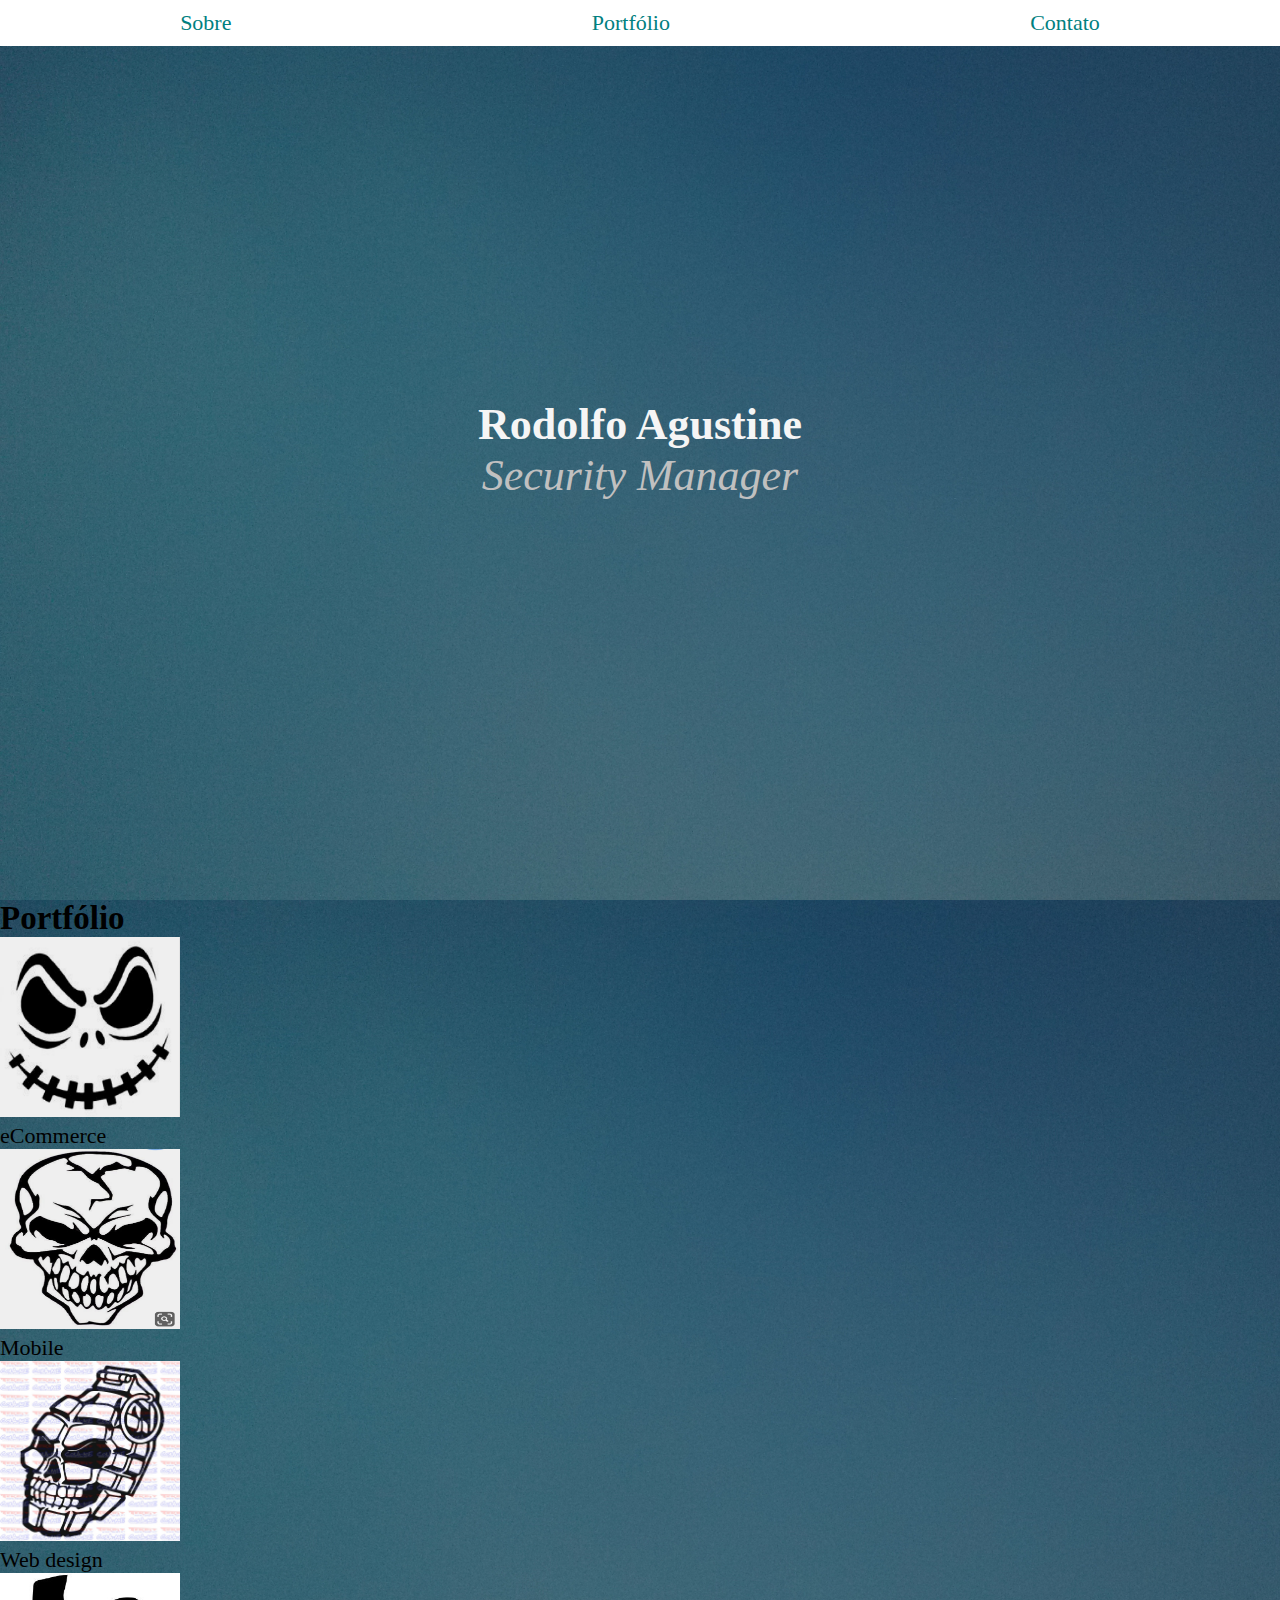
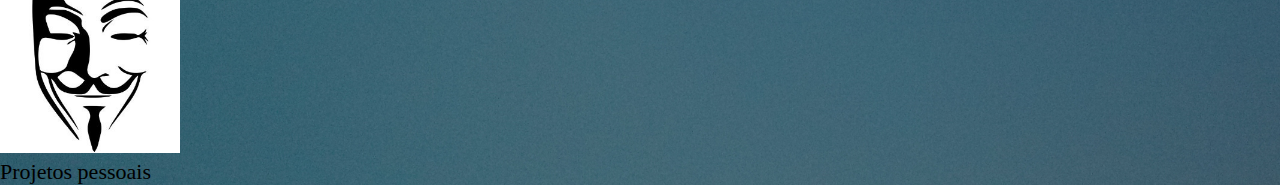
==== index.html @ 40ff5966 "Add files via upload" ====
<!DOCTYPE html>
<html lang="pt-br">
<head>
	<meta charset="UTF-8">
	<meta name="viewport" content="width=device-width, initial-scale=1.0">
	<title>Vanessa Me Tonini - web developer</title>
	<link rel="stylesheet" href="css/estilos.css">
 
</head>
<body>
	<header>
		<nav class="menu">
			<ul>
				<li><a href="#">Sobre</a></li>
				<li><a href="#">Portfólio</a></li>
				<li><a href="#">Contato</a></li>
			</ul>
		</nav>
		<div>
			<h1 class="site-title">Rodolfo Agustine</h1>
			<h2 class="site-subtitle">Security Manager</h2>
		</div>
	</header>
	<section>
		<h2>Portfólio</h2>
		<figure>
			<img class="img-portfolio" src="./img/ecommerce-creditos-s-o-c-i-a-l-c-u-t-unsplash.jpg" alt="eCommerce">
			<figcaption>eCommerce</figcaption>
		</figure>
		<figure>
			<img class="img-portfolio" src="./img/mobile-creditos-nate-grant-unsplash.jpg" alt=">Mobile">
			<figcaption>Mobile</figcaption>
		</figure>
		<figure>
			<img class="img-portfolio" src="./img/webdesign-creditos-domenico-loia-unsplash.jpg" alt="Web design">
			<figcaption>Web design</figcaption>
		</figure>
		<figure>
			<img class="img-portfolio" src="./img/projpessoais-creditos-hal-gatewood-unsplash.jpg" alt="Projetos pessoais">
			<figcaption>Projetos pessoais</figcaption>
		</figure>
	</section>
</body>
</html>
---- css/estilos.css ----
* {
  margin: 0;
  padding: 0;
  box-sizing: border-box;
}

body {
  background-image: url('../img/fundo.jpg');
  background-size: auto 100vh;
  height: 100vh;
}

@media (min-width: 400px) {
  body {
    font-size: 18px;
  }
}

@media (min-width: 600px) {
  body {
    font-size: 22px;
  }
}

header {
  height: 100vh;
  display: flex;
  align-items: center;
  justify-content: center;
  flex-wrap: wrap;
}

.menu {
  background-color: white;
  position: fixed;
  top: 0;
  width: 100vw;
}

.menu ul {
  display: flex;
  justify-content: space-around;
}

.menu li {
  list-style: none;
}

.menu a {
  color: teal;
  display: block;
  padding: 10px;
  text-decoration: none;
}

.site-title {
  color: whitesmoke;
  text-align: center;
}

.site-subtitle {
  color: silver;
  font-style: italic;
  font-weight: lighter;
  text-align: center;
  font-size: 2em;
}

.img-portfolio {
  height: 180px;
  width: 180px;
}
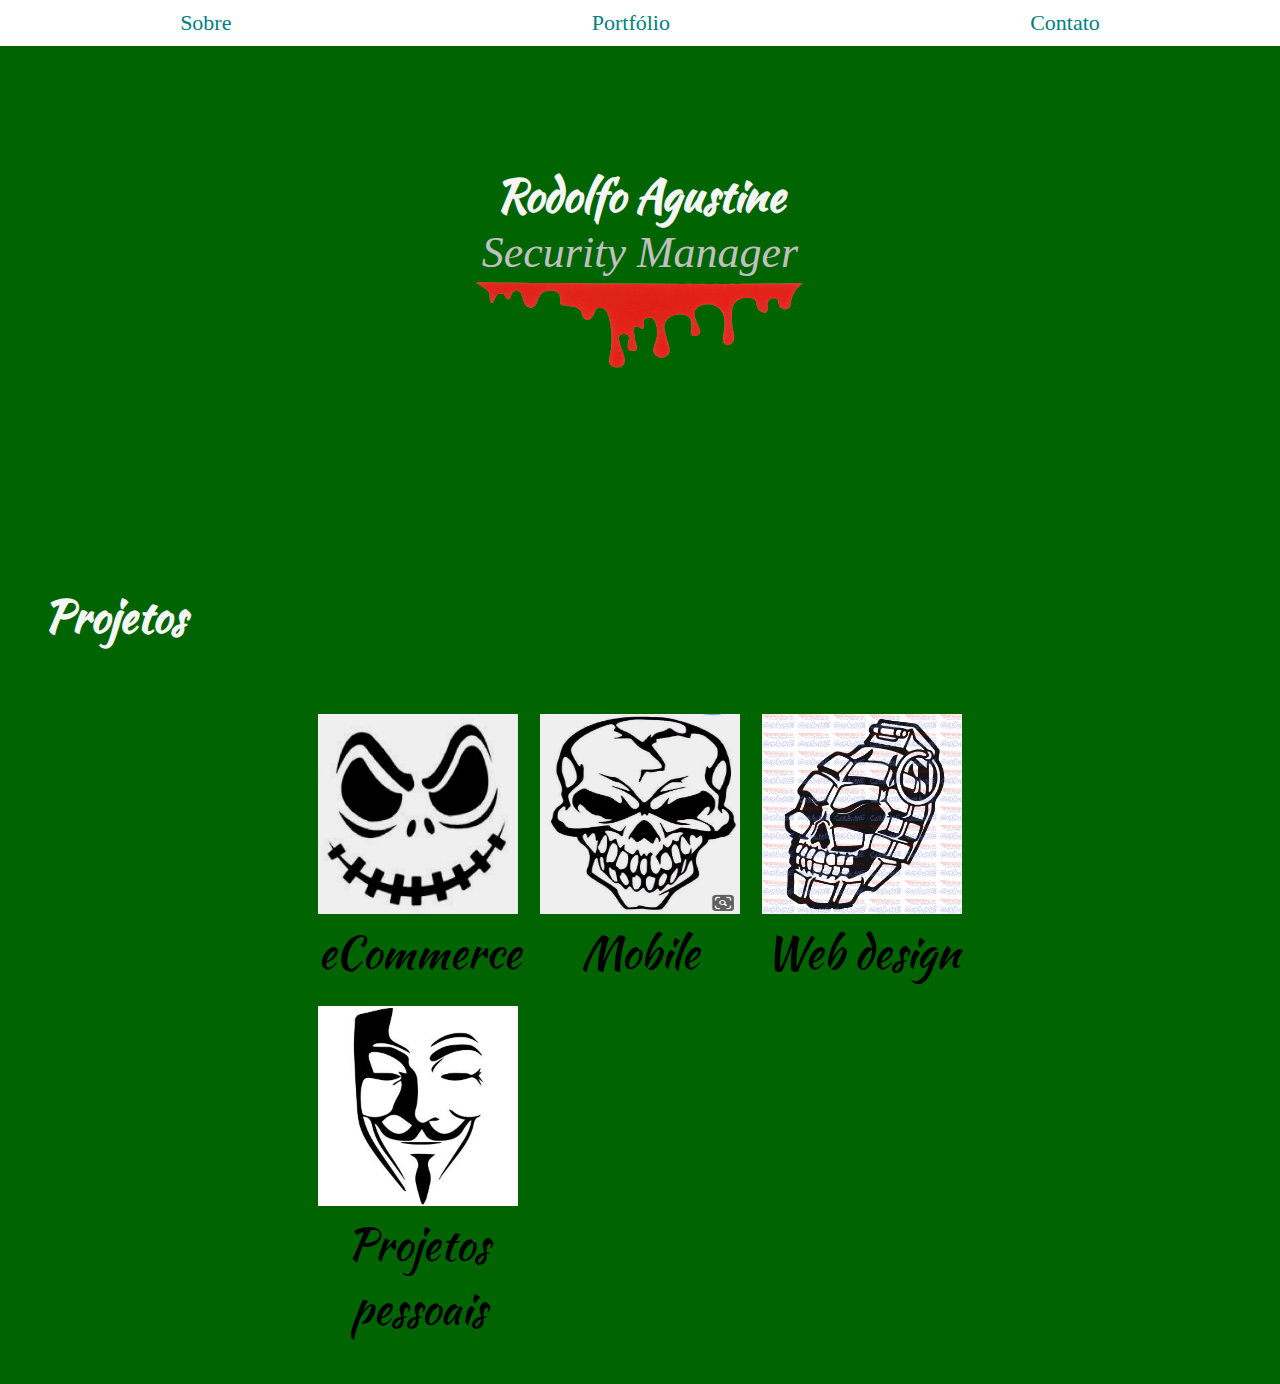
==== commit b49ad1ec: "Add files via upload" ====
--- a/index.html
+++ b/index.html
@@ -3,8 +3,9 @@
 <head>
 	<meta charset="UTF-8">
 	<meta name="viewport" content="width=device-width, initial-scale=1.0">
-	<title>Vanessa Me Tonini - web developer</title>
+	<title>Rodolfo Agustine - Security Manager</title>
 	<link rel="stylesheet" href="css/estilos.css">
+	<link href="https://fonts.googleapis.com/css2?family=Courgette&family=Kaushan+Script&family=Pacifico&family=Seaweed+Script&display=swap" rel="stylesheet">
  
 </head>
 <body>
@@ -16,29 +17,35 @@
 				<li><a href="#">Contato</a></li>
 			</ul>
 		</nav>
-		<div>
+		
+		<div>  <!-- a div so serve pra agrupar, sem alterar suas properiedades -->
 			<h1 class="site-title">Rodolfo Agustine</h1>
 			<h2 class="site-subtitle">Security Manager</h2>
+			<img class="foto-rods" src="./img/sangue.png" alt=">Rodolfo">
 		</div>
+
 	</header>
-	<section>
-		<h2>Portfólio</h2>
-		<figure>
-			<img class="img-portfolio" src="./img/ecommerce-creditos-s-o-c-i-a-l-c-u-t-unsplash.jpg" alt="eCommerce">
-			<figcaption>eCommerce</figcaption>
-		</figure>
-		<figure>
-			<img class="img-portfolio" src="./img/mobile-creditos-nate-grant-unsplash.jpg" alt=">Mobile">
-			<figcaption>Mobile</figcaption>
-		</figure>
-		<figure>
-			<img class="img-portfolio" src="./img/webdesign-creditos-domenico-loia-unsplash.jpg" alt="Web design">
-			<figcaption>Web design</figcaption>
-		</figure>
-		<figure>
-			<img class="img-portfolio" src="./img/projpessoais-creditos-hal-gatewood-unsplash.jpg" alt="Projetos pessoais">
-			<figcaption>Projetos pessoais</figcaption>
-		</figure>
+	<section class="portifolio">
+		<h2>Projetos</h2>
+
+		<div class="grid">
+			<figure>
+				<img class="img-portfolio" src="./img/espantalho.jpg" alt="eCommerce">
+				<figcaption class="ecomerce">eCommerce</figcaption>
+			</figure>
+			<figure>
+				<img class="img-portfolio" src="./img/caveira.jpg" alt=">Mobile">
+				<figcaption class="mobile">Mobile</figcaption>
+			</figure>
+			<figure>
+				<img class="img-portfolio" src="./img/granada.jpg" alt="Web design">
+				<figcaption class="webdesign">Web design</figcaption>
+			</figure>
+			<figure>
+				<img class="img-portfolio" src="./img/vendeta.jpg" alt="Projetos pessoais">
+				<figcaption class="projetospessoais">Projetos pessoais</figcaption>
+			</figure>
+		</div>
 	</section>
 </body>
 </html>--- a/css/estilos.css
+++ b/css/estilos.css
@@ -6,27 +6,32 @@
 
 body {
   background-image: url('../img/fundo.jpg');
-  background-size: auto 100vh;
-  height: 100vh;
+  background-size: auto 80vh;
+  height: 80vh;
 }
 
-@media (min-width: 400px) {
+/* se a tela for menor que 500px diminui a fonte */
+@media (min-width: 500px) {
   body {
     font-size: 18px;
   }
 }
 
-@media (min-width: 600px) {
+/* breakpoint */
+@media (min-width: 900px) {
   body {
     font-size: 22px;
+    /* se for menor que 600px muda o fundo para verde */
+    background-image: none;
+    background-color: darkgreen;
   }
 }
 
 header {
-  height: 100vh;
-  display: flex;
-  align-items: center;
-  justify-content: center;
+  height: 60vh;
+  display: flex; /*deixa tudo em uma unica linha*/
+  align-items: center; /*so funciona por causa do flex*/
+  justify-content: center; /*so funciona por causa do flex*/
   flex-wrap: wrap;
 }
 
@@ -55,6 +60,7 @@
 
 .site-title {
   color: whitesmoke;
+  font-family: 'Kaushan Script', cursive;
   text-align: center;
 }
 
@@ -66,7 +72,98 @@
   font-size: 2em;
 }
 
+.foto-rods {
+  /*centraliza imagem*/
+  display: flex;
+  margin-left: auto;
+  margin-right: auto;
+  /*=================*/
+  height: 100px;  
+  width: 350px;
+}
+
 .img-portfolio {
-  height: 180px;
-  width: 180px;
+  height: 200px;
+  width: 200px;
 }
+
+.portifolio {
+  padding: 2em;
+}
+
+.portifolio h2 {
+  font-family: 'Kaushan Script', cursive;
+  color: whitesmoke;
+  margin-bottom: 1.5em;
+  font-size: 2em;
+}
+
+.portifolio .grid {
+  display: grid; /*o grid não força coluna*/
+  gap: 1em; /*distancia entre colunas*/
+}
+
+/*aqui falo que se a tela for menor que 560px tera uma coluna, acima tera 2*/
+@media (min-width: 560px){
+  .portifolio .grid {
+    grid-template-columns: 200px 200px; /*especifico que quero 2 colunas de 150px*/
+  }
+}
+
+/*aqui falo que acima de 880px tera 3 colunas*/
+@media (min-width: 880px){
+  .portifolio .grid {
+    /*grid-template-columns: 200px 200px 200px; /*especifico que quero 2 colunas de 150px*/
+    grid-template-columns: repeat(3, 200px);
+    justify-content: center;
+  }
+}
+
+.portifolio figure {
+  text-align: center;
+}
+
+.ecomerce {
+  font-family: 'Kaushan Script', cursive;
+  font-size: 2em;
+}
+
+.mobile {
+  font-family: 'Kaushan Script', cursive;
+  font-size: 2em;
+}
+
+.webdesign {
+  font-family: 'Kaushan Script', cursive;
+  font-size: 2em;
+}
+
+.projetospessoais {
+  font-family: 'Kaushan Script', cursive;
+  font-size: 2em;
+}
+
+/*=================================================*/
+.typing-animation {
+  animation: blinkCursor 200ms steps(80) infinite normal,
+    typing 8s steps(80) 1s normal both;
+}
+
+@keyframes typing {
+  from {
+    width: 0;
+  }
+  to {
+    width: 60vw;
+  }
+}
+
+@keyframes blinkCursor {
+  from {
+    border-right-color: transparent;
+  }
+  to {
+    border-right-color: transparent;
+  }
+}
+/*=================================================*/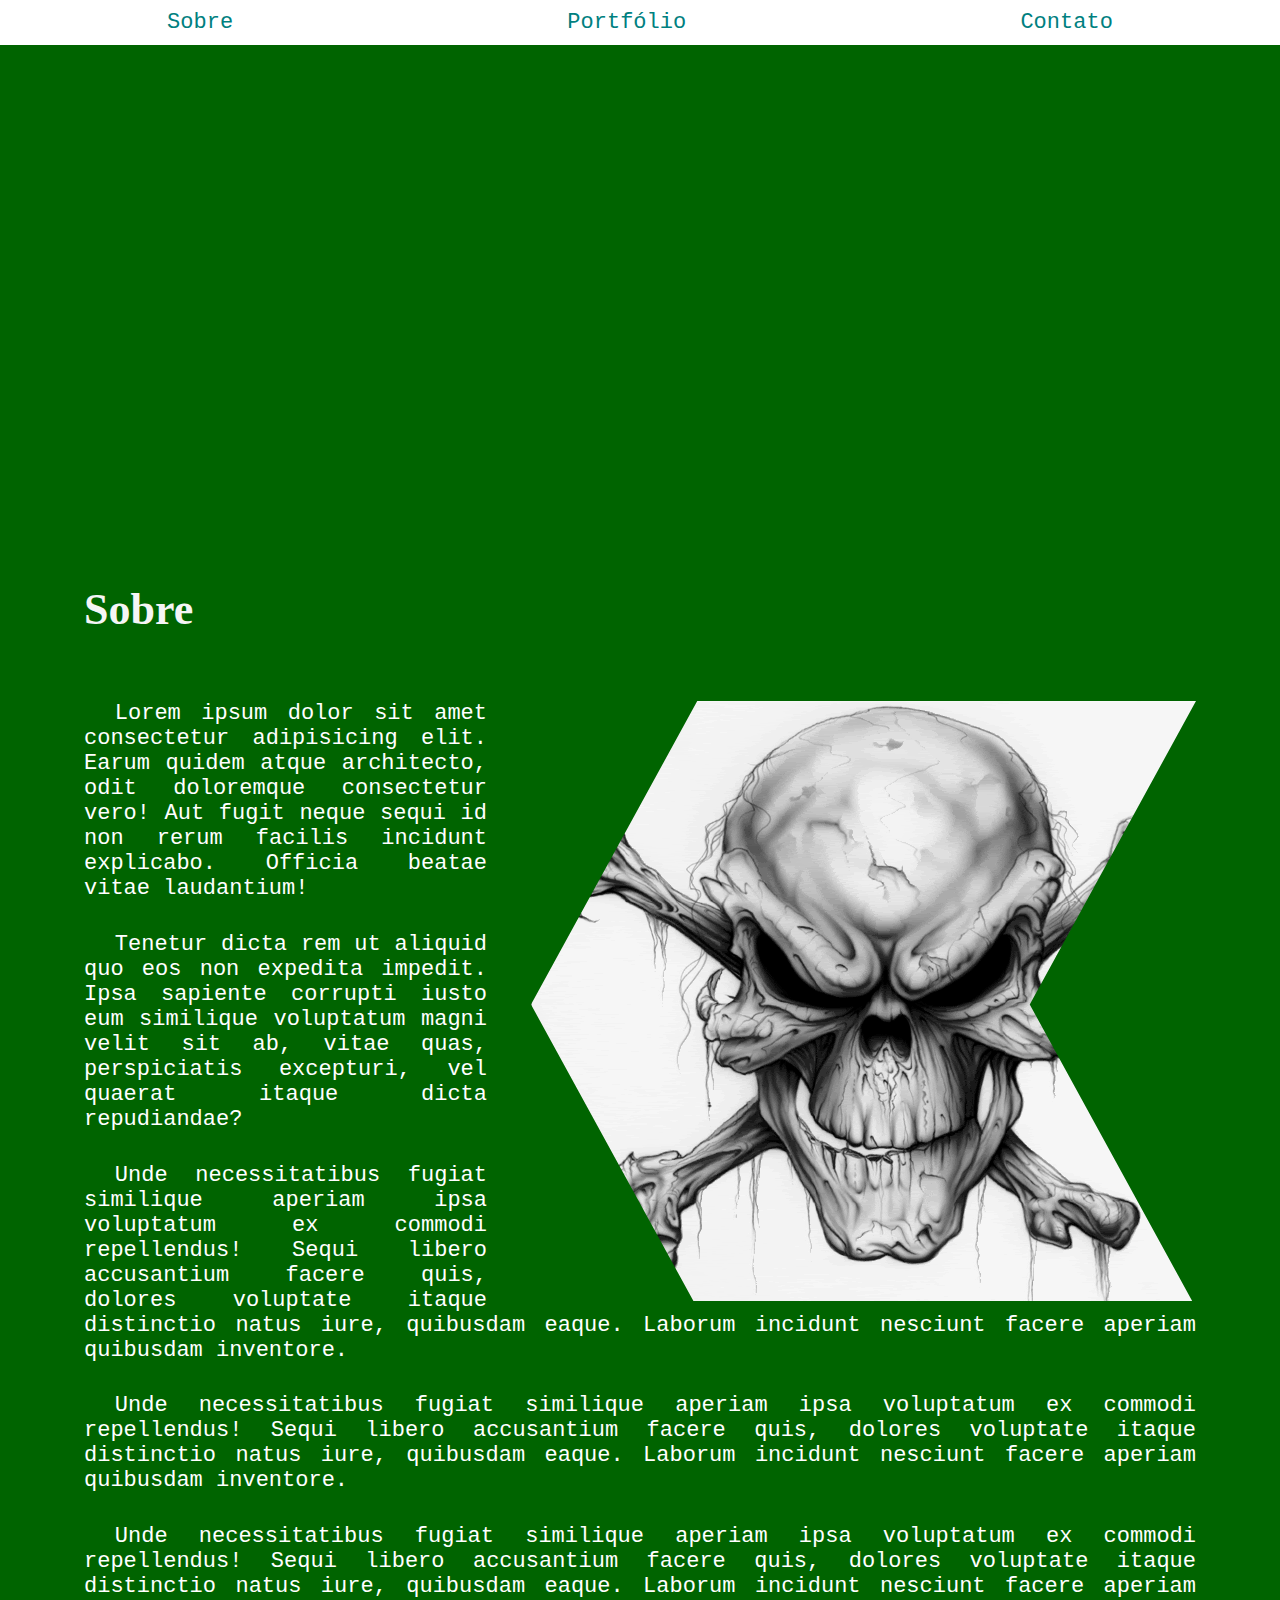
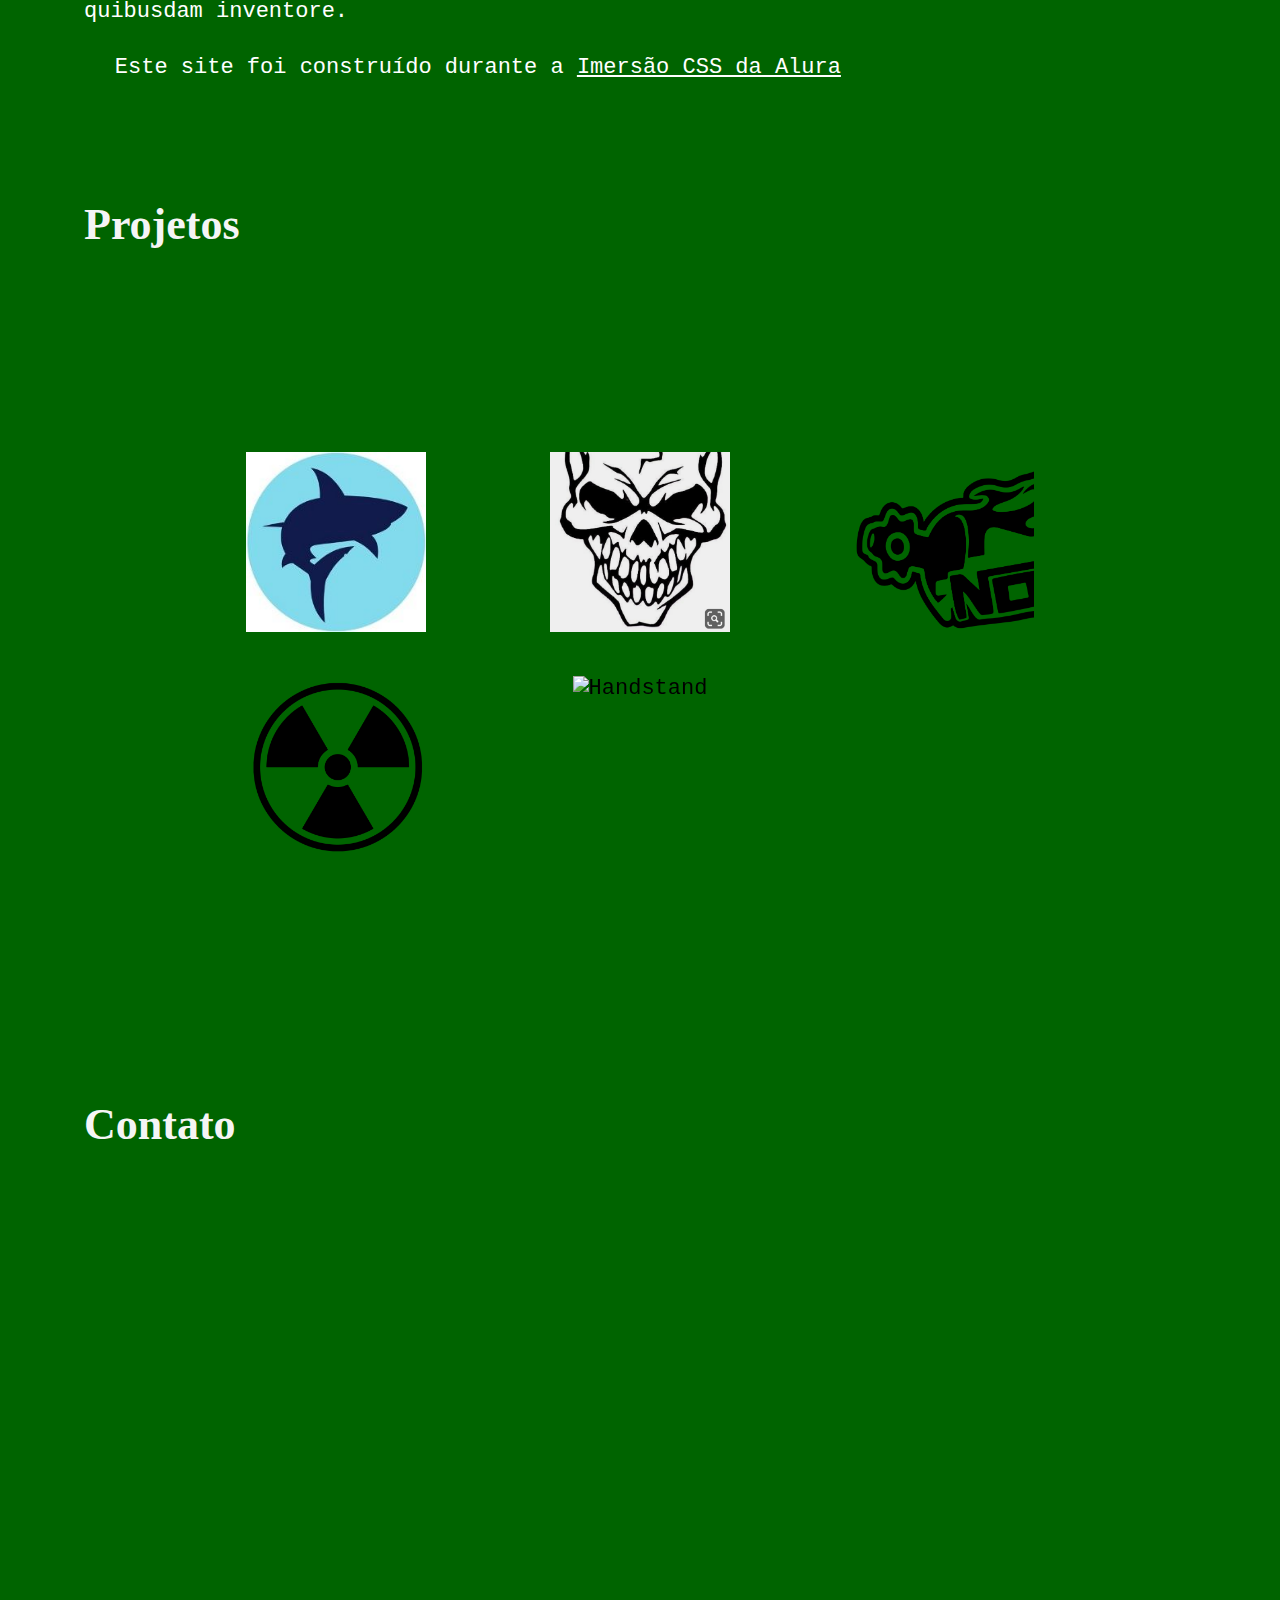
==== commit 79b7a5fd: "Add files via upload" ====
--- a/index.html
+++ b/index.html
@@ -18,34 +18,136 @@
 			</ul>
 		</nav>
 		
-		<div>  <!-- a div so serve pra agrupar, sem alterar suas properiedades -->
+		<div class="titulo">  <!-- a div so serve pra agrupar, sem alterar suas properiedades -->
 			<h1 class="site-title">Rodolfo Agustine</h1>
 			<h2 class="site-subtitle">Security Manager</h2>
 			<img class="foto-rods" src="./img/sangue.png" alt=">Rodolfo">
 		</div>
 
 	</header>
-	<section class="portifolio">
+	<section class="sobre container" id="sobre">
+		<h2>Sobre</h2>
+  
+		<figure class="avatar">
+		  <img src="./img/skull.png" alt="Paulo Silveira">
+		</figure>
+  
+		<p>
+		  Lorem ipsum dolor sit amet consectetur adipisicing elit. Earum quidem
+		  atque architecto, odit doloremque consectetur vero! Aut fugit neque
+		  sequi id non rerum facilis incidunt explicabo. Officia beatae vitae
+		  laudantium!
+		</p>
+  
+		<p>
+		  Tenetur dicta rem ut aliquid quo eos non expedita impedit. Ipsa sapiente
+		  corrupti iusto eum similique voluptatum magni velit sit ab, vitae quas,
+		  perspiciatis excepturi, vel quaerat itaque dicta repudiandae?
+		</p>
+  
+		<p>
+		  Unde necessitatibus fugiat similique aperiam ipsa voluptatum ex commodi
+		  repellendus! Sequi libero accusantium facere quis, dolores voluptate
+		  itaque distinctio natus iure, quibusdam eaque. Laborum incidunt nesciunt
+		  facere aperiam quibusdam inventore.
+		</p>
+  
+		<p>
+		  Unde necessitatibus fugiat similique aperiam ipsa voluptatum ex commodi
+		  repellendus! Sequi libero accusantium facere quis, dolores voluptate
+		  itaque distinctio natus iure, quibusdam eaque. Laborum incidunt nesciunt
+		  facere aperiam quibusdam inventore.
+		</p>
+		<p>
+		  Unde necessitatibus fugiat similique aperiam ipsa voluptatum ex commodi
+		  repellendus! Sequi libero accusantium facere quis, dolores voluptate
+		  itaque distinctio natus iure, quibusdam eaque. Laborum incidunt nesciunt
+		  facere aperiam quibusdam inventore.
+		</p>
+  
+		<p>
+		  Este site foi construído durante a
+		  <a href="https://www.alura.com.br/imersao-css">Imersão CSS da Alura</a>
+		</p>
+	  </section>
+	  <section class="portfolio container" id="portfolio">
 		<h2>Projetos</h2>
-
+  
 		<div class="grid">
-			<figure>
-				<img class="img-portfolio" src="./img/espantalho.jpg" alt="eCommerce">
-				<figcaption class="ecomerce">eCommerce</figcaption>
-			</figure>
-			<figure>
-				<img class="img-portfolio" src="./img/caveira.jpg" alt=">Mobile">
-				<figcaption class="mobile">Mobile</figcaption>
-			</figure>
-			<figure>
-				<img class="img-portfolio" src="./img/granada.jpg" alt="Web design">
-				<figcaption class="webdesign">Web design</figcaption>
-			</figure>
-			<figure>
-				<img class="img-portfolio" src="./img/vendeta.jpg" alt="Projetos pessoais">
-				<figcaption class="projetospessoais">Projetos pessoais</figcaption>
-			</figure>
+			
+		  <div class="flip-card">
+			<div class="card">
+			  <figure class="card-front">
+				<img class="img-portfolio" src="./img/SHARK01.jpg" alt="Curriculo">
+			  </figure>
+			  <div class="card-back">
+				<h3>Curriculo</h3>
+			  </div>
+			</div>
+		  </div>
+  
+		  <div class="flip-card">
+			<div class="card">
+			  <figure class="card-front">
+				<img class="img-portfolio" src="./img/caveira.jpg" alt="caveira">
+			  </figure>
+			  <div class="card-back">
+				<h3>Caveira</h3>
+			  </div>
+			</div>
+		  </div>
+  
+		  <div class="flip-card">
+			<div class="card">
+			  <figure class="card-front">
+				<img class="img-portfolio" src="./img/nos.png" alt="nos">
+			  </figure>
+			  <div class="card-back">
+						<h3>NOS Turbo</h3>
+			  </div>
+			</div>
+		  </div>
+  
+		  <div class="flip-card">
+			<div class="card">
+			  <figure class="card-front">
+				<img class="img-portfolio" src="./img/radiacao.png" alt="radiacao">
+			  </figure>
+			  <div class="card-back">
+				<h3>Radiação</h3>
+			  </div>
+			</div>
+		  </div>
+  
+		  <div class="flip-card">
+			<div class="card">
+			  <figure class="card-front">
+				<img class="img-portfolio" src="./img/olhos.png" alt="Handstand">
+			  </figure>
+			<div class="card-back">
+			  <h3>Olhos</h3>
+			</div>
+		  </div>
 		</div>
-	</section>
-</body>
+  
+	  </section>
+	  <section class="contato container" id="contato">
+		<h2>Contato</h2>
+  
+		<div class="grid icons">
+		  <a target="_blank" href="#">
+			<i class="github"></i>
+		  </a>
+		  <a target="_blank" href="#">
+			<i class="twitter"></i>
+		  </a>
+		  <a target="_blank" href="#">
+			<i class="linkedin"></i>
+		  </a>
+		  <a target="_blank" href="#">
+			<i class="instagram"></i>
+		  </a>
+		</div>
+	  </section>
+	</body>
 </html>--- a/css/estilos.css
+++ b/css/estilos.css
@@ -6,8 +6,10 @@
 
 body {
   background-image: url('../img/fundo.jpg');
-  background-size: auto 80vh;
-  height: 80vh;
+  background-size: auto 100vh; 
+  font-family: 'Source Code Pro', monospace;
+  height: 100vh;
+  font-size: 12px;
 }
 
 /* se a tela for menor que 500px diminui a fonte */
@@ -32,14 +34,14 @@
   display: flex; /*deixa tudo em uma unica linha*/
   align-items: center; /*so funciona por causa do flex*/
   justify-content: center; /*so funciona por causa do flex*/
-  flex-wrap: wrap;
 }
 
 .menu {
   background-color: white;
   position: fixed;
+  width: 100vw;
   top: 0;
-  width: 100vw;
+  z-index: 1;
 }
 
 .menu ul {
@@ -58,18 +60,60 @@
   text-decoration: none;
 }
 
+.menu a:active,
+.menu a:hover {
+  background-color: teal;
+  color: white;
+}
+
+a {
+  color: teal;
+  text-decoration: none;
+}
+
+a:hover {
+  text-decoration: underline;
+}
+
+.titulo {
+  transform: scale(0.2) translateY(50vh);
+  opacity: 0;
+  animation: 1s ease 500ms animacaoTitulo forwards;
+}
+
+@keyframes animacaoTitulo {
+  from {
+    transform: scale(0.2) translateY(50vh);
+    opacity: 0;
+  }
+  to {
+    transform: scale(1) translateY(0);
+    opacity: 1;
+  }
+}
+
+.site-subtitle, 
 .site-title {
   color: whitesmoke;
+  text-align: center;
+}
+
+.site-title {
+  font-size: 4em;
   font-family: 'Kaushan Script', cursive;
-  text-align: center;
 }
 
 .site-subtitle {
-  color: silver;
-  font-style: italic;
-  font-weight: lighter;
-  text-align: center;
-  font-size: 2em;
+ /*font-style: italic;*/
+ font-family: 'Ravi Prakash', cursive;
+ line-height: 1.8em;
+}
+
+.sobre,
+.contato,
+.portfolio {
+  padding: 2em;
+  min-height: 100vh;
 }
 
 .foto-rods {
@@ -82,88 +126,136 @@
   width: 350px;
 }
 
-.img-portfolio {
-  height: 200px;
-  width: 200px;
-}
-
-.portifolio {
-  padding: 2em;
-}
-
-.portifolio h2 {
-  font-family: 'Kaushan Script', cursive;
+@media (min-width: 1200px) {
+  .container {
+    margin-left: auto;
+    margin-right: auto;
+    max-width: 1200px;
+  }
+}
+
+.sobre h2,
+.contato h2,
+.portfolio h2 {
+  font-family: 'Press Start 2P', cursive;
   color: whitesmoke;
   margin-bottom: 1.5em;
   font-size: 2em;
 }
 
-.portifolio .grid {
-  display: grid; /*o grid não força coluna*/
-  gap: 1em; /*distancia entre colunas*/
-}
-
-/*aqui falo que se a tela for menor que 560px tera uma coluna, acima tera 2*/
-@media (min-width: 560px){
-  .portifolio .grid {
-    grid-template-columns: 200px 200px; /*especifico que quero 2 colunas de 150px*/
-  }
-}
-
-/*aqui falo que acima de 880px tera 3 colunas*/
-@media (min-width: 880px){
-  .portifolio .grid {
-    /*grid-template-columns: 200px 200px 200px; /*especifico que quero 2 colunas de 150px*/
-    grid-template-columns: repeat(3, 200px);
+.sobre p {
+  color: white;
+  text-indent: 1.4em;
+  margin-bottom: 1.4em;
+  text-align: justify;
+}
+
+.sobre a {
+  color: white;
+  text-decoration: underline;
+}
+
+.sobre a:hover {
+  background-color: cyan;
+  text-decoration: none;
+  color: magenta;
+}
+
+.sobre .avatar {
+  clip-path: polygon(50% 0%, 100% 25%, 100% 75%, 50% 100%, 0% 75%, 0% 25%);
+  margin-left: 2em;
+}
+
+@media (min-width: 600px) {
+  .sobre .avatar {
+    clip-path: polygon(100% 0%, 75% 50%, 100% 100%, 25% 100%, 0% 50%, 25% 0%);
+    float: right;
+  }
+}
+
+
+.portfolio .grid {
+  display: grid;
+  gap: 2em;
+}
+
+@media (min-width: 560px) {
+  .portfolio .grid {
+    grid-template-columns: 240px 240px;
+  }
+}
+
+@media (min-width: 880px) {
+  .portfolio .grid {
+    grid-template-columns: repeat(3, 260px);
+    align-content: center;
     justify-content: center;
-  }
-}
-
-.portifolio figure {
+    height: calc(100vh - 8em - 48px);
+  }
+}
+
+.flip-card {
+  height: 180px;
+  perspective: 1000px;
+}
+
+.flip-card:hover .card {
+  transform: rotateY(180deg);
+}
+
+.card {
+  position: relative;
+  transform-style: preserve-3d;
+  transition: transform 3s;
+}
+
+.card-front, 
+.card-back {
+  backface-visibility: hidden;
+  left: 0;
+  position: absolute;
+  top: 0;
+  width: 100%;
+}
+
+.card-back {
+  display: flex;
+  align-items: center;
+  justify-content: center;
+  background-color: rgba(255, 255, 255, .7);
+  height: 180px;
+  width: 100%;
+  transform: rotateY(180deg);
+}
+
+.portfolio figure {
   text-align: center;
 }
 
-.ecomerce {
-  font-family: 'Kaushan Script', cursive;
-  font-size: 2em;
-}
-
-.mobile {
-  font-family: 'Kaushan Script', cursive;
-  font-size: 2em;
-}
-
-.webdesign {
-  font-family: 'Kaushan Script', cursive;
-  font-size: 2em;
-}
-
-.projetospessoais {
-  font-family: 'Kaushan Script', cursive;
-  font-size: 2em;
-}
-
-/*=================================================*/
-.typing-animation {
-  animation: blinkCursor 200ms steps(80) infinite normal,
-    typing 8s steps(80) 1s normal both;
-}
-
-@keyframes typing {
-  from {
-    width: 0;
-  }
-  to {
-    width: 60vw;
-  }
-}
-
-@keyframes blinkCursor {
-  from {
-    border-right-color: transparent;
-  }
-  to {
-    border-right-color: transparent;
-  }
-}
-/*=================================================*/+.img-portfolio {
+  height: 180px;
+  width: 180px;
+  object-fit: cover;
+  object-position: left bottom;
+  transition: transform 500ms;
+}
+
+/* .img-portfolio:hover {
+  transform: scale(1.2) rotate(-2deg);
+} */
+
+.contato .icons {
+  text-align: center;
+}
+
+.contato a {
+  color: whitesmoke;
+  font-size: 4em;
+  transition: text-shadow 1s;
+}
+
+.contato a:active,
+.contato a:hover  {
+  text-decoration: none;
+  text-shadow: 0px 0px 10px rgba(255,255,255,.5);
+}